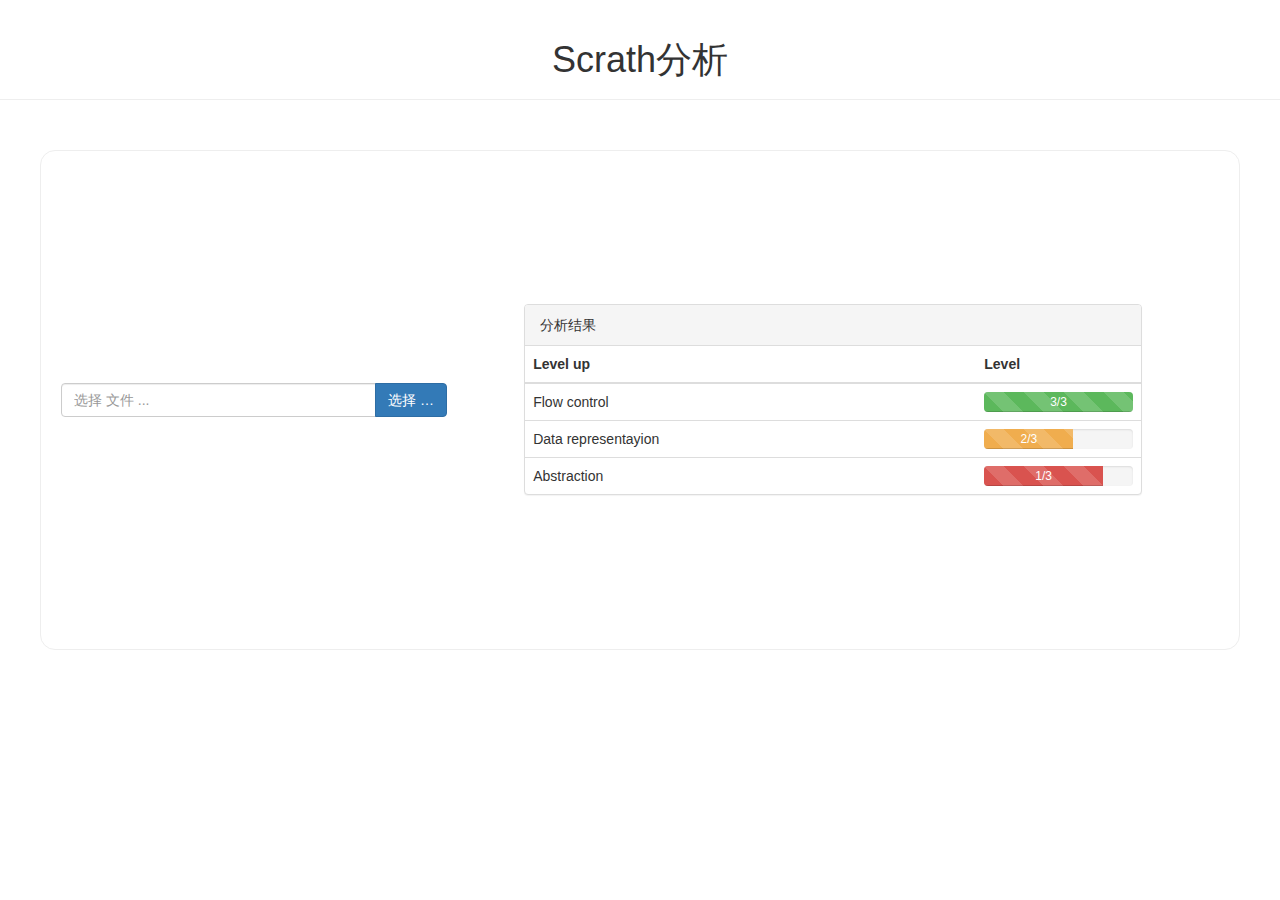
==== 20211230-scratchAnalysis/target/classes/static/index.html @ 8daa2076 "上传整合后的web程序。" ====
<!DOCTYPE html>
<html lang="en">

<head>
    <meta charset="UTF-8">
    <meta http-equiv="X-UA-Compatible" content="IE=edge">
    <meta name="viewport" content="width=device-width, initial-scale=1.0">
    <title>scratch分析</title>
    <!-- 最新版本的 Bootstrap 核心 CSS 文件 -->
    <link rel="stylesheet" href="css/bootstrap.min.css">
    <link rel="stylesheet" href="css/fileinput.min.css">
    <link rel="stylesheet" href="css/index.css">
</head>

<body>

    <div class="page-header">
        <h1>Scrath分析 </h1>
    </div>

    <div class="box">
        <div class="boxLeft">
            <input id="input-id" data-show-preview="false" name="file-data" type="file">



        </div>

        <div class="boxRight">
            <div class="panel panel-default">
                <!-- Default panel contents -->
                <div class="panel-heading">分析结果</div>
                <!-- <div class="panel-body">

                </div> -->

                <!-- Table -->
                <table align="center" class="table">
                    <thead>
                        <tr>
                            <th>Level up</th>
                            <th>Level</th>
                        </tr>
                    </thead>
                    <tbody>
                        <tr>
                            <td>Flow control</td>
                            <td>
                                <div class="progress">
                                    <div class="progress-bar progress-bar-success progress-bar-striped"
                                        role="progressbar" aria-valuenow="40" aria-valuemin="0" aria-valuemax="100"
                                        style="width: 100%">
                                        <div>
                                            3/3
                                        </div>
                                        <span class="sr-only">40% Complete (success)</span>
                                    </div>
                                </div>
                            </td>
                        </tr>
                        <tr>
                            <td>Data representayion</td>
                            <td>
                                <div class="progress">
                                    <div class="progress-bar progress-bar-warning progress-bar-striped"
                                        role="progressbar" aria-valuenow="60" aria-valuemin="0" aria-valuemax="100"
                                        style="width: 60%">
                                        <div>
                                            2/3
                                        </div>
                                        <span class="sr-only">60% Complete (warning)</span>
                                    </div>
                                </div>
                            </td>
                        </tr>
                        <tr>
                            <td>Abstraction</td>
                            <td>
                                <div class="progress">
                                    <div class="progress-bar progress-bar-danger progress-bar-striped"
                                        role="progressbar" aria-valuenow="80" aria-valuemin="0" aria-valuemax="100"
                                        style="width: 80%">
                                        <div>
                                            1/3
                                        </div>
                                        <span class="sr-only">20% Complete (danger)</span>
                                    </div>
                                </div>

                            </td>
                        </tr>
                    </tbody>
                </table>
            </div>
        </div>
    </div>

</body>

</html>
<script src="js/jquery.min.js"></script>
<!-- 最新的 Bootstrap 核心 JavaScript 文件 -->
<script src="js/bootstrap.min.js"></script>
<script src="js/fileinput.min.js"></script>
<script src="js/zh.js"></script>
<script src="js/index.js"></script>
---- 20211230-scratchAnalysis/target/classes/static/css/fileinput.min.css ----
/*!
 * bootstrap-fileinput v5.2.7
 * http://plugins.krajee.com/file-input
 *
 * Krajee default styling for bootstraap-fileinput.
 *
 * Author: Kartik Visweswaran
 * Copyright: 2014 - 2021, Kartik Visweswaran, Krajee.com
 *
 * Licensed under the BSD-3-Clause
 * https://github.com/kartik-v/bootstrap-fileinput/blob/master/LICENSE.md
 */
.btn-file input[type=file], .file-caption-icon, .file-no-browse, .file-preview .fileinput-remove, .file-zoom-dialog .btn-navigate, .file-zoom-dialog .floating-buttons, .krajee-default .file-thumb-progress {
    position: absolute
}

.file-loading input[type=file], input[type=file].file-loading {
    width: 0;
    height: 0
}

.file-no-browse {
    left: 50%;
    bottom: 20%;
    width: 1px;
    height: 1px;
    font-size: 0;
    opacity: 0;
    border: none;
    background: 0 0;
    outline: 0;
    box-shadow: none
}

.file-caption-icon, .file-input-ajax-new .fileinput-remove-button, .file-input-ajax-new .fileinput-upload-button, .file-input-ajax-new .no-browse .input-group-btn, .file-input-new .close, .file-input-new .file-preview, .file-input-new .fileinput-remove-button, .file-input-new .fileinput-upload-button, .file-input-new .glyphicon-file, .file-input-new .no-browse .input-group-btn, .file-zoom-dialog .modal-header:after, .file-zoom-dialog .modal-header:before, .hide-content .kv-file-content, .is-locked .fileinput-remove-button, .is-locked .fileinput-upload-button, .kv-hidden {
    display: none
}

.file-caption-icon .kv-caption-icon {
    line-height: inherit
}

.btn-file, .file-caption, .file-input, .file-loading:before, .file-preview, .file-zoom-dialog .modal-dialog, .krajee-default .file-thumbnail-footer, .krajee-default.file-preview-frame {
    position: relative
}

.file-error-message pre, .file-error-message ul, .krajee-default .file-actions, .krajee-default .file-other-error {
    text-align: left
}

.file-error-message pre, .file-error-message ul {
    margin: 0
}

.krajee-default .file-drag-handle, .krajee-default .file-upload-indicator {
    float: left;
    margin-top: 10px;
    width: 16px;
    height: 16px
}

.file-thumb-progress .progress, .file-thumb-progress .progress-bar {
    font-family: Verdana, Helvetica, sans-serif;
    font-size: .7rem
}

.krajee-default .file-thumb-progress .progress, .kv-upload-progress .progress {
    background-color: #ccc
}

.krajee-default .file-caption-info, .krajee-default .file-size-info {
    display: block;
    white-space: nowrap;
    overflow: hidden;
    text-overflow: ellipsis;
    width: 160px;
    height: 15px;
    margin: auto
}

.file-zoom-content > .file-object.type-flash, .file-zoom-content > .file-object.type-image, .file-zoom-content > .file-object.type-video {
    max-width: 100%;
    max-height: 100%;
    width: auto
}

.file-zoom-content > .file-object.type-flash, .file-zoom-content > .file-object.type-video {
    height: 100%
}

.file-zoom-content > .file-object.type-default, .file-zoom-content > .file-object.type-html, .file-zoom-content > .file-object.type-pdf, .file-zoom-content > .file-object.type-text {
    width: 100%
}

.file-loading:before {
    content: " Loading...";
    display: inline-block;
    padding-left: 20px;
    line-height: 16px;
    font-size: 13px;
    font-variant: small-caps;
    color: #999;
    background: url(../img/loading.gif) top left no-repeat
}

.file-object {
    margin: 0 0 -5px;
    padding: 0
}

.btn-file {
    overflow: hidden
}

.btn-file input[type=file] {
    top: 0;
    left: 0;
    min-width: 100%;
    min-height: 100%;
    text-align: right;
    opacity: 0;
    background: none;
    cursor: inherit;
    display: block
}

.btn-file ::-ms-browse {
    font-size: 10000px;
    width: 100%;
    height: 100%
}

.file-caption.icon-visible .file-caption-icon {
    display: inline-block
}

.file-caption.icon-visible .file-caption-name {
    padding-left: 25px
}

.file-caption.icon-visible > .input-group-lg .file-caption-name {
    padding-left: 30px
}

.file-caption.icon-visible > .input-group-sm .file-caption-name {
    padding-left: 22px
}

.file-caption-name:not(.file-caption-disabled) {
    background-color: transparent
}

.file-caption-name.file-processing {
    font-style: italic;
    border-color: #bbb;
    opacity: .5
}

.file-caption-icon {
    padding: 7px 5px;
    left: 4px
}

.input-group-lg .file-caption-icon {
    font-size: 1.25rem
}

.input-group-sm .file-caption-icon {
    font-size: .875rem;
    padding: .25rem
}

.file-error-message {
    color: #a94442;
    background-color: #f2dede;
    margin: 5px;
    border: 1px solid #ebccd1;
    border-radius: 4px;
    padding: 15px
}

.file-error-message pre {
    margin: 5px 0
}

.file-caption-disabled {
    background-color: #eee;
    cursor: not-allowed;
    opacity: 1
}

.file-preview {
    border-radius: 5px;
    border: 1px solid #ddd;
    padding: 8px;
    width: 100%;
    margin-bottom: 5px
}

.file-preview .btn-xs {
    padding: 1px 5px;
    font-size: 12px;
    line-height: 1.5;
    border-radius: 3px
}

.file-preview .fileinput-remove {
    top: 1px;
    right: 1px;
    line-height: 10px
}

.file-preview .clickable {
    cursor: pointer
}

.file-preview-image {
    font: 40px Impact, Charcoal, sans-serif;
    color: green;
    width: auto;
    height: auto;
    max-width: 100%;
    max-height: 100%
}

.krajee-default.file-preview-frame {
    margin: 8px;
    border: 1px solid rgba(0, 0, 0, .2);
    box-shadow: 0 0 10px 0 rgba(0, 0, 0, .2);
    padding: 6px;
    float: left;
    text-align: center
}

.krajee-default.file-preview-frame .kv-file-content {
    width: 213px;
    height: 160px
}

.krajee-default.file-preview-frame .kv-file-content.kv-pdf-rendered {
    width: 400px
}

.krajee-default.file-preview-frame[data-template=audio] .kv-file-content {
    width: 240px;
    height: 55px
}

.krajee-default.file-preview-frame .file-thumbnail-footer {
    height: 70px
}

.krajee-default.file-preview-frame:not(.file-preview-error):hover {
    border: 1px solid rgba(0, 0, 0, .3);
    box-shadow: 0 0 10px 0 rgba(0, 0, 0, .4)
}

.krajee-default .file-preview-text {
    color: #428bca;
    border: 1px solid #ddd;
    outline: 0;
    resize: none
}

.krajee-default .file-preview-html {
    border: 1px solid #ddd
}

.krajee-default .file-other-icon {
    font-size: 6em;
    line-height: 1
}

.krajee-default .file-footer-buttons {
    float: right
}

.krajee-default .file-footer-caption {
    display: block;
    text-align: center;
    padding-top: 4px;
    font-size: 11px;
    color: #777;
    margin-bottom: 30px
}

.file-upload-stats {
    font-size: 10px;
    text-align: center;
    width: 100%
}

.kv-upload-progress .file-upload-stats {
    font-size: 12px;
    margin: -10px 0 5px
}

.krajee-default .file-preview-error {
    opacity: .65;
    box-shadow: none
}

.krajee-default .file-thumb-progress {
    top: 37px;
    left: 0;
    right: 0
}

.krajee-default.kvsortable-ghost {
    background: #e1edf7;
    border: 2px solid #a1abff
}

.krajee-default .file-preview-other:hover {
    opacity: .8
}

.krajee-default .file-preview-frame:not(.file-preview-error) .file-footer-caption:hover {
    color: #000
}

.kv-upload-progress .progress {
    height: 20px;
    margin: 10px 0;
    overflow: hidden
}

.kv-upload-progress .progress-bar {
    height: 20px;
    font-family: Verdana, Helvetica, sans-serif
}

.file-zoom-dialog .file-other-icon {
    font-size: 22em;
    font-size: 50vmin
}

.file-zoom-dialog .modal-dialog {
    width: auto
}

.file-zoom-dialog .modal-header {
    display: flex;
    align-items: center;
    justify-content: space-between
}

.file-zoom-dialog .btn-navigate {
    margin: 0 .1rem;
    padding: 0;
    font-size: 1.2rem;
    width: 2.4rem;
    height: 2.4rem;
    top: 50%;
    border-radius: 50%;
    text-align: center
}

.btn-navigate * {
    width: auto
}

.file-zoom-dialog .floating-buttons {
    top: 5px;
    right: 10px
}

.file-zoom-dialog .btn-kv-prev {
    left: 0
}

.file-zoom-dialog .btn-kv-next {
    right: 0
}

.file-zoom-dialog .kv-zoom-header {
    padding: .5rem
}

.file-zoom-dialog .kv-zoom-body {
    padding: .25rem
}

.file-zoom-dialog .kv-zoom-description {
    position: absolute;
    opacity: .8;
    font-size: .8rem;
    background-color: #1a1a1a;
    padding: 1rem;
    text-align: center;
    border-radius: .5rem;
    color: #fff;
    left: 15%;
    right: 15%;
    bottom: 15%
}

.file-zoom-dialog .kv-desc-hide {
    float: right;
    color: #fff;
    padding: 0 .1rem;
    background: 0 0;
    border: none
}

.file-zoom-dialog .kv-desc-hide:hover {
    opacity: .7
}

.file-zoom-dialog .kv-desc-hide:focus {
    opacity: .9
}

.file-input-ajax-new .no-browse .form-control, .file-input-new .no-browse .form-control {
    border-top-right-radius: 4px;
    border-bottom-right-radius: 4px
}

.file-caption {
    width: 100%;
    position: relative
}

.file-thumb-loading {
    background: url(../img/loading.gif) center center no-repeat content-box !important
}

.file-drop-zone {
    border: 1px dashed #aaa;
    min-height: 260px;
    border-radius: 4px;
    text-align: center;
    vertical-align: middle;
    margin: 12px 15px 12px 12px;
    padding: 5px
}

.file-drop-zone.clickable:hover {
    border: 2px dashed #999
}

.file-drop-zone.clickable:focus {
    border: 2px solid #5acde2
}

.file-drop-zone .file-preview-thumbnails {
    cursor: default
}

.file-drop-zone-title {
    color: #aaa;
    font-size: 1.6em;
    text-align: center;
    padding: 85px 10px;
    cursor: default
}

.file-highlighted {
    border: 2px dashed #999 !important;
    background-color: #eee
}

.file-uploading {
    background: url(../img/loading-sm.gif) center bottom 10px no-repeat;
    opacity: .65
}

.file-zoom-fullscreen .modal-dialog {
    min-width: 100%;
    margin: 0
}

.file-zoom-fullscreen .modal-content {
    border-radius: 0;
    box-shadow: none;
    min-height: 100vh
}

.file-zoom-fullscreen .kv-zoom-body {
    overflow-y: auto
}

.floating-buttons {
    z-index: 3000
}

.floating-buttons .btn-kv {
    margin-left: 3px;
    z-index: 3000
}

.kv-zoom-actions {
    min-width: 140px
}

.kv-zoom-actions .btn-kv {
    margin-left: 3px
}

.file-zoom-content {
    text-align: center;
    white-space: nowrap;
    min-height: 300px
}

.file-zoom-content:hover {
    background: 0 0
}

.file-zoom-content .file-preview-image, .file-zoom-content .file-preview-video {
    max-height: 100%
}

.file-zoom-content > .file-object.type-image {
    height: auto;
    min-height: inherit
}

.file-zoom-content > .file-object.type-audio {
    width: auto;
    height: 30px
}

@media (min-width: 576px) {
    .file-zoom-dialog .modal-dialog {
        max-width: 500px
    }
}

@media (min-width: 992px) {
    .file-zoom-dialog .modal-lg {
        max-width: 800px
    }
}

@media (max-width: 767px) {
    .file-preview-thumbnails {
        display: flex;
        justify-content: center;
        align-items: center;
        flex-direction: column
    }

    .file-zoom-dialog .modal-header {
        flex-direction: column
    }
}

@media (max-width: 350px) {
    .krajee-default.file-preview-frame:not([data-template=audio]) .kv-file-content {
        width: 160px
    }
}

@media (max-width: 420px) {
    .krajee-default.file-preview-frame .kv-file-content.kv-pdf-rendered {
        width: 100%
    }
}

.file-loading[dir=rtl]:before {
    background: url(../img/loading.gif) top right no-repeat;
    padding-left: 0;
    padding-right: 20px
}

.clickable .file-drop-zone-title {
    cursor: pointer
}

.file-sortable .file-drag-handle:hover {
    opacity: .7
}

.file-sortable .file-drag-handle {
    cursor: grab;
    opacity: 1
}

.file-grabbing, .file-grabbing * {
    cursor: not-allowed !important
}

.file-grabbing .file-preview-thumbnails * {
    cursor: grabbing !important
}

.file-preview-frame.sortable-chosen {
    background-color: #d9edf7;
    border-color: #17a2b8;
    box-shadow: none !important
}

.file-preview .kv-zoom-cache {
    display: none
}

.file-preview-object, .file-preview-other-frame, .kv-zoom-body {
    display: flex;
    align-items: center;
    justify-content: center
}
---- 20211230-scratchAnalysis/target/classes/static/css/index.css ----
*{
    padding: 0;
    margin: 0;
}
html,body{

}
.page-header{
    text-align: center;
}
.box{
    width: 1200px;
    height: 500px;
    border: 1px solid #eee;
    margin: 50px auto 0;
    border-radius: 15px;
    display: flex;
    align-items: center;
    padding: 20px;
}
.boxLeft{
    flex: 1;
}
.boxRight{
    flex: 2;
    
}
.panel{
    width: 80%;
    margin: auto;
}

.progress{
    margin-bottom: 0;
}
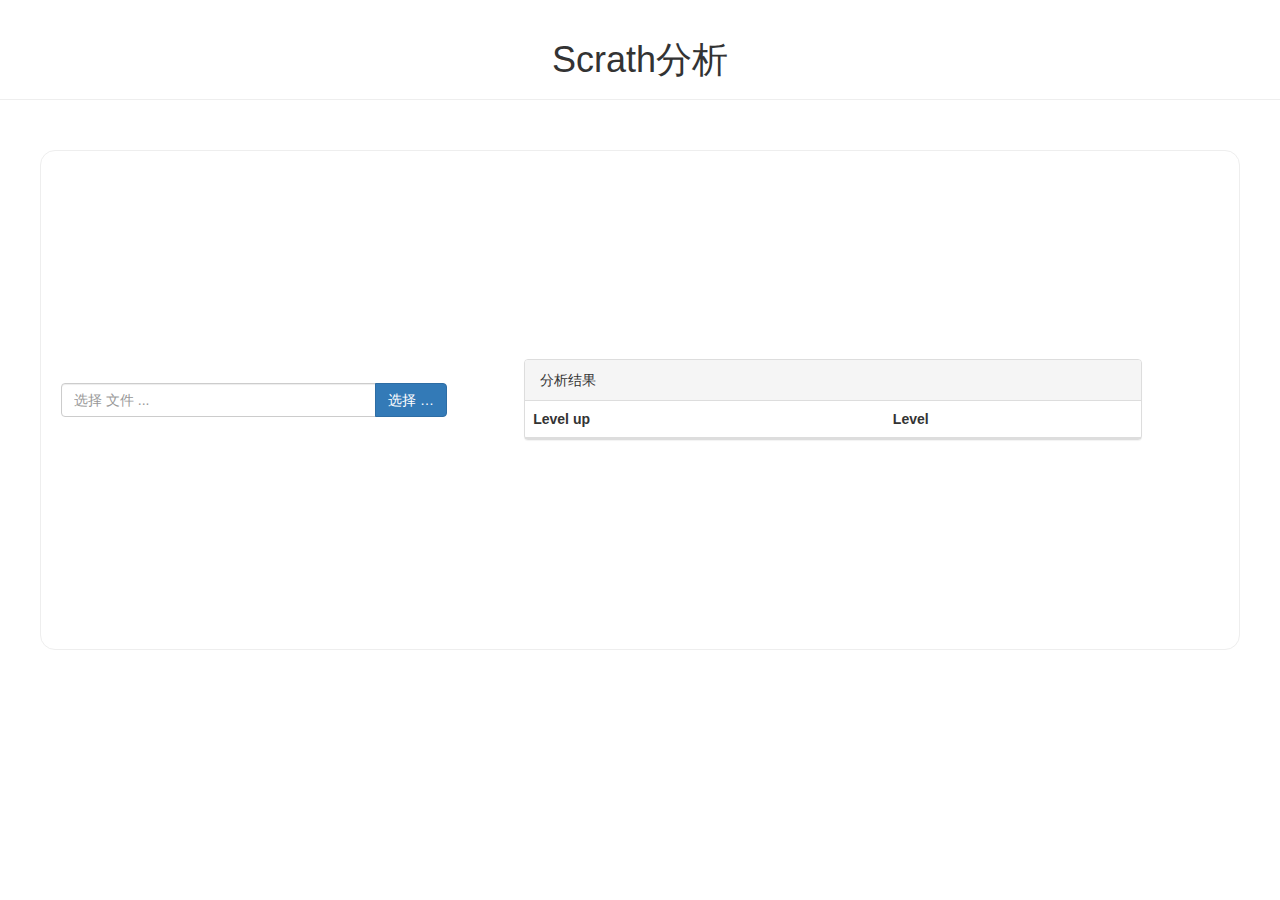
==== commit 1765b440: "上传新版本。" ====
--- a/20211230-scratchAnalysis/target/classes/static/index.html
+++ b/20211230-scratchAnalysis/target/classes/static/index.html
@@ -42,53 +42,60 @@
                             <th>Level</th>
                         </tr>
                     </thead>
-                    <tbody>
-                        <tr>
-                            <td>Flow control</td>
+                    <tbody id="tb1">
+                        <tr class="tr1 tr1clone" style="display: none;">
+                            <td class="td1">Flow control</td>
                             <td>
                                 <div class="progress">
                                     <div class="progress-bar progress-bar-success progress-bar-striped"
-                                        role="progressbar" aria-valuenow="40" aria-valuemin="0" aria-valuemax="100"
-                                        style="width: 100%">
+                                        role="progressbar" aria-valuenow="100" aria-valuemin="0" aria-valuemax="100"
+                                        style="width: 100%;display: none;">
                                         <div>
-                                            3/3
+                                            <span class="score"></span>
+                                            /
+                                            <span class="max_score"></span>
+
                                         </div>
                                         <span class="sr-only">40% Complete (success)</span>
                                     </div>
+                                    <div class="progress-bar progress-bar0 progress-bar-danger progress-bar-striped"
+                                         role="progressbar" aria-valuenow="0" aria-valuemin="0" aria-valuemax="100"
+                                         style="width: 0%;display: none">
+                                        <div>
+                                            <span class="score"></span>
+                                            /
+                                            <span class="max_score"></span>
+
+                                        </div>
+                                        <span class="sr-only">40% Complete (success)</span>
+                                    </div>
+                                    <div class="progress-bar progress-bar1 progress-bar-danger progress-bar-striped"
+                                         role="progressbar" aria-valuenow="33" aria-valuemin="0" aria-valuemax="100"
+                                         style="width: 33%;display: none">
+                                        <div>
+                                            <span class="score"></span>
+                                            /
+                                            <span class="max_score"></span>
+
+                                        </div>
+                                        <span class="sr-only">40% Complete (success)</span>
+                                    </div>
+                                    <div class="progress-bar progress-bar-warning progress-bar-striped"
+                                         role="progressbar" aria-valuenow="66" aria-valuemin="0" aria-valuemax="100"
+                                         style="width: 66%;display: none">
+                                        <div>
+                                            <span class="score"></span>
+                                            /
+                                            <span class="max_score"></span>
+
+                                        </div>
+                                        <span class="sr-only">40% Complete (success)</span>
+                                    </div>
+
                                 </div>
                             </td>
                         </tr>
-                        <tr>
-                            <td>Data representayion</td>
-                            <td>
-                                <div class="progress">
-                                    <div class="progress-bar progress-bar-warning progress-bar-striped"
-                                        role="progressbar" aria-valuenow="60" aria-valuemin="0" aria-valuemax="100"
-                                        style="width: 60%">
-                                        <div>
-                                            2/3
-                                        </div>
-                                        <span class="sr-only">60% Complete (warning)</span>
-                                    </div>
-                                </div>
-                            </td>
-                        </tr>
-                        <tr>
-                            <td>Abstraction</td>
-                            <td>
-                                <div class="progress">
-                                    <div class="progress-bar progress-bar-danger progress-bar-striped"
-                                        role="progressbar" aria-valuenow="80" aria-valuemin="0" aria-valuemax="100"
-                                        style="width: 80%">
-                                        <div>
-                                            1/3
-                                        </div>
-                                        <span class="sr-only">20% Complete (danger)</span>
-                                    </div>
-                                </div>
 
-                            </td>
-                        </tr>
                     </tbody>
                 </table>
             </div>
